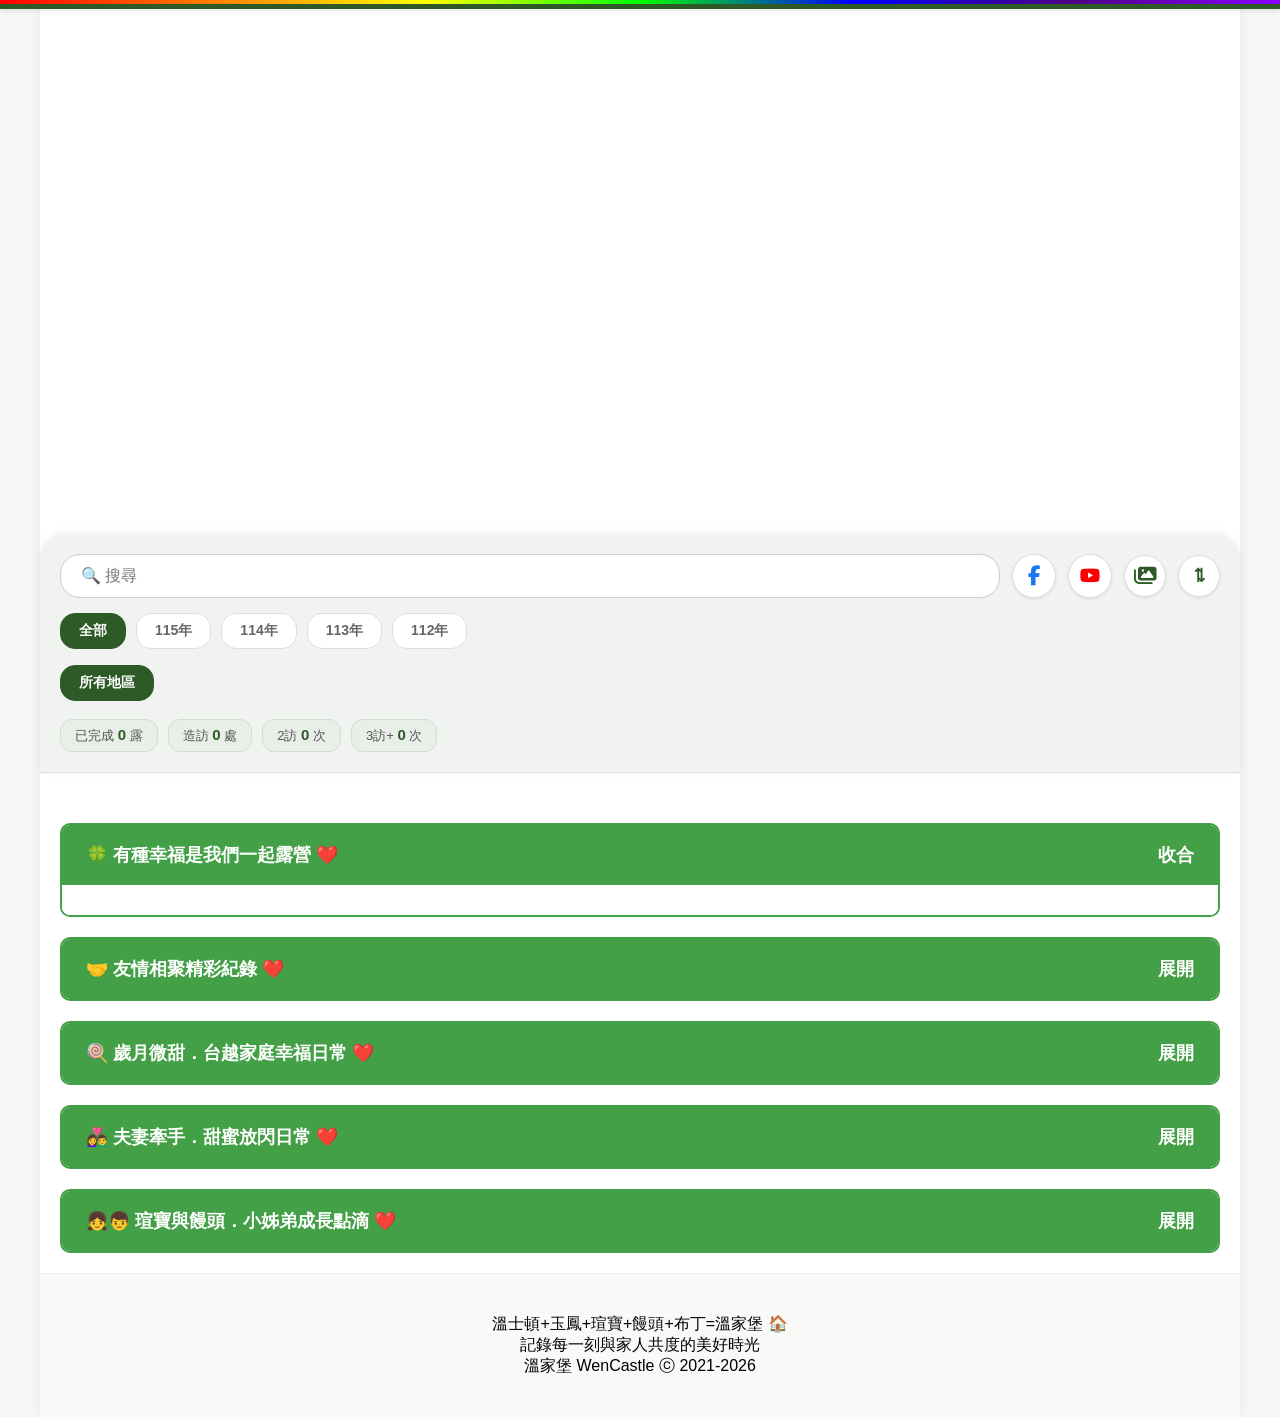
==== camping.html @ 3be8a1f6 "Update camping.html" ====
<!DOCTYPE html>
<html lang="zh-TW">
<head>
    <meta charset="UTF-8">
    <meta name="viewport" content="width=device-width, initial-scale=1.0, maximum-scale=1.0, user-scalable=no">
    <title>溫家堡 WenCastle 影像記錄室</title>
    
    <link rel="manifest" href="manifest.json">
    <link rel="icon" href="https://raw.githubusercontent.com/wencastlewinston/lineage-Simulator/main/1774111559586.png">
    <link rel="apple-touch-icon" href="https://raw.githubusercontent.com/wencastlewinston/lineage-Simulator/main/1774111559586.png">
    <meta name="theme-color" content="#2d5a27">
    <meta name="apple-mobile-web-app-capable" content="yes">
    <meta name="apple-mobile-web-app-status-bar-style" content="black-translucent">

    <link rel="stylesheet" href="https://cdnjs.cloudflare.com/ajax/libs/font-awesome/6.4.2/css/all.min.css">
    
    <link rel="stylesheet" href="global.css">
    <link rel="stylesheet" href="search-ui.css">
    <link rel="stylesheet" href="yt-player.css">
    <link rel="stylesheet" href="components.css">
</head>
<body>
    <div class="rainbow-line"></div>
    
    <div class="header-fixed"></div>

    <div class="main-content" id="mainWrapper">
        <div class="brand-banner fade-in"></div>

        <div class="search-container">
            <div class="search-bar-row">
                <input type="text" id="searchInput" onkeyup="if(window.searchTable) searchTable()" placeholder="🔍 搜尋">
                
                <a href="https://www.facebook.com/share/1EQ3BSyzmy/" target="_blank" class="icon-btn">
                    <i class="fab fa-facebook-f fb-ic"></i>
                </a>
                
                <a href="https://www.youtube.com/@WenCastle" target="_blank" class="icon-btn">
                    <i class="fab fa-youtube yt-ic"></i>
                </a>
                
                <button class="icon-btn" onclick="toggleView()" style="color: var(--primary); font-size: 18px;">
                    <i class="fas fa-images"></i>
                </button>

                <button class="icon-btn" onclick="reverseAll()" style="color: var(--primary); font-size: 18px; font-weight: bold;">
                    ⇅
                </button>
            </div>
            
            <div class="tool-bar">
                <div class="tag active year-tag" onclick="filterData('', this, 'year')">全部</div>
                <div class="tag year-tag" onclick="filterData('115', this, 'year')">115年</div>
                <div class="tag year-tag" onclick="filterData('114', this, 'year')">114年</div>
                <div class="tag year-tag" onclick="filterData('113', this, 'year')">113年</div>
                <div class="tag year-tag" onclick="filterData('112', this, 'year')">112年</div>
            </div>

            <div class="tool-bar" id="area-tool-bar" style="border-top: 1px solid #eee; padding-top: 5px;">
                <div class="tag active area-tag" onclick="filterData('', this, 'area')">所有地區</div>
            </div>

            <div class="stat-row">
                <div class="stat-item-small">已完成 <b><span id="stat-total">0</span></b> 露</div>
                <div class="stat-item-small">造訪 <b><span id="stat-camps">0</span></b> 處</div>
                <div class="stat-item-small">2訪 <b><span id="stat-visit2">0</span></b> 次</div>
                <div class="stat-item-small">3訪+ <b><span id="stat-visit3">0</span></b> 次</div>
            </div>
        </div>

        <div id="campBody"></div>
        
        <div class="playlist-card">
            <div class="playlist-header" onclick="togglePlaylist('camping')">
                <span>🍀 有種幸福是我們一起露營 ❤️</span>
                <span id="arrow-camping">收合</span>
            </div>
            <div id="list-camping" class="playlist-content" style="display:block;"></div>
        </div>

        <div class="playlist-card">
            <div class="playlist-header" onclick="togglePlaylist('other')">
                <span>🤝 友情相聚精彩紀錄 ❤️</span>
                <span id="arrow-other">展開</span>
            </div>
            <div id="list-other" class="playlist-content" style="display:none;"></div>
        </div>

        <div class="playlist-card">
            <div class="playlist-header" onclick="togglePlaylist('other3')">
                <span>🍭 歲月微甜．台越家庭幸福日常 ❤️</span>
                <span id="arrow-other3">展開</span>
            </div>
            <div id="list-other3" class="playlist-content" style="display:none;"></div>
        </div>

        <div class="playlist-card">
            <div class="playlist-header" onclick="togglePlaylist('other4')">
                <span>👩‍❤️‍👨 夫妻牽手．甜蜜放閃日常 ❤️</span>
                <span id="arrow-other4">展開</span>
            </div>
            <div id="list-other4" class="playlist-content" style="display:none;"></div>
        </div>

        <div class="playlist-card">
            <div class="playlist-header" onclick="togglePlaylist('other5')">
                <span>👧👦 瑄寶與饅頭．小姊弟成長點滴 ❤️</span>
                <span id="arrow-other5">展開</span>
            </div>
            <div id="list-other5" class="playlist-content" style="display:none;"></div>
        </div>

        <div class="playlist-card" style="display: none;">
            <div class="playlist-header" onclick="togglePlaylist('other6')">
                <span></span>
                <span id="arrow-other6">展開</span>
            </div>
            <div id="list-other6" class="playlist-content" style="display:none;"></div>
        </div>

        <div class="playlist-card" style="display: none;">
            <div class="playlist-header" onclick="togglePlaylist('other7')">
                <span></span>
                <span id="arrow-other7">展開</span>
            </div>
            <div id="list-other7" class="playlist-content" style="display:none;"></div>
        </div>

        <div class="playlist-card" style="display: none;">
            <div class="playlist-header" onclick="togglePlaylist('other8')">
                <span></span>
                <span id="arrow-other8">展開</span>
            </div>
            <div id="list-other8" class="playlist-content" style="display:none;"></div>
        </div>

        <div class="playlist-card" style="display: none;">
            <div class="playlist-header" onclick="togglePlaylist('other9')">
                <span></span>
                <span id="arrow-other9">展開</span>
            </div>
            <div id="list-other9" class="playlist-content" style="display:none;"></div>
        </div>

        <div class="playlist-card" style="display: none;">
            <div class="playlist-header" onclick="togglePlaylist('other10')">
                <span></span>
                <span id="arrow-other10">展開</span>
            </div>
            <div id="list-other10" class="playlist-content" style="display:none;"></div>
        </div>

        <div class="footer">
            <div class="footer-big">溫士頓+玉鳳+瑄寶+饅頭+布丁=溫家堡 🏠</div>
            <div class="footer-mid">記錄每一刻與家人共度的美好時光</div>
            <div class="footer-small">溫家堡 WenCastle ⓒ 2021-2026</div>
        </div>
    </div>

    <div id="goTopBtn" onclick="window.scrollTo(0,0)">↑</div>

    <div id="videoOverlay" class="video-overlay" onclick="closeVid()">
        <div class="video-container" onclick="event.stopPropagation()">
            <div class="close-btn" onclick="closeVid()">✕ 關閉</div>
            <iframe id="popup_player" src="" allowfullscreen allow="autoplay"></iframe>
        </div>
    </div>

    <div id="albumOverlay" class="album-overlay" onclick="closeAlbum()">
        <div class="album-container" onclick="event.stopPropagation()">
            <div id="autoPlayBtn" class="album-control-btn" onclick="toggleAutoPlay()">▶️</div>
            <div class="album-close-btn" onclick="closeAlbum()">✕</div>
            <div class="main-photo-wrapper">
                <img id="mainPhoto" src="" alt="溫家堡美照">
            </div>
            <div class="filmstrip-container">
                <div class="filmstrip" id="filmstrip"></div>
            </div>
        </div>
    </div>

    <script src="config.js"></script>
    <script src="yt-player.js"></script>
    <script src="ui-utils.js"></script>
    <script src="main.js"></script>
</body>
</html>
---- global.css ----
:root { 
    --primary: #2d5a27; --primary-light: #43a047; --bg: #f4f7f4; 
    --yt-red: #ff0000; --fb-blue: #1877f2; --forest-green: #8bc34a;
    --coming-soon: #e67e22; --low: #8bc34a; --mid: #2d5a27; --high: #1a73e8;
    --rainbow: linear-gradient(90deg, #ff0000, #ff7f00, #ffff00, #00ff00, #0000ff, #4b0082, #8b00ff); 
    --watermark-color: rgba(255, 255, 255, 0.5); 
}

body, html { margin: 0; padding: 0; background: var(--bg); font-family: "Microsoft JhengHei", sans-serif; scroll-behavior: smooth; overflow-x: hidden; }
.rainbow-line { height: 4px; background: var(--rainbow); width: 100%; position: fixed; top: 0; z-index: 2000; }

#loader { position: fixed; top: 0; left: 0; width: 100%; height: 100%; background: white; display: flex; flex-direction: column; align-items: center; justify-content: center; z-index: 5000; transition: opacity 0.0s ease; }
.loader-icon { font-size: 50px; margin-bottom: 10px; animation: pulse 1.5s infinite; }
.loader-text { font-weight: bold; color: var(--primary); letter-spacing: 2px; }
@keyframes pulse { 0% { opacity: 0.3; transform: scale(0.9); } 50% { opacity: 1; transform: scale(1); } 100% { opacity: 0.3; transform: scale(0.9); } }

.fade-in { animation: fadeIn 0.4s ease forwards; }
@keyframes fadeIn { from { opacity: 0; transform: translateY(10px); } to { opacity: 1; transform: translateY(0); } }

.header-fixed { position: sticky; top: 4px; z-index: 1000; background: var(--primary); height: 5px; box-shadow: 0 2px 5px rgba(0,0,0,0.1); }
.main-content { max-width: 1200px; margin: 0 auto; background: white; min-height: 100vh; position: relative; box-shadow: 0 0 15px rgba(0,0,0,0.05); }
.brand-banner { width: 100%; aspect-ratio: 16/9; background-image: url('https://wencastlewinston.github.io/lineage-Simulator/IMG_20260318_084529.png'); background-size: cover; background-position: center; position: relative; }

.camp-item { display: flex; padding: 15px; border-bottom: 1px solid #eee; gap: 15px; background: #fff; position: relative; box-sizing: border-box; }
.col-thumb { width: 140px; flex-shrink: 0; position: relative; display: flex; flex-direction: column; gap: 5px; align-items: center; }
.thumb-box { width: 100%; aspect-ratio: 16/9; border-radius: 6px; overflow: hidden; background: #eee; position: relative; box-shadow: 0 2px 4px rgba(0,0,0,0.1); cursor: pointer; }
.thumb-box img { width: 100%; height: 100%; object-fit: cover; display: block; }

.col-info { flex: 1; display: flex; flex-direction: column; gap: 3px; min-width: 0; justify-content: center; }
.camp-date { color: #888; font-size: 13px; line-height: 1.2; font-weight: 500; } 
.camp-location { color: #000; font-size: 14px; font-weight: bold; margin-top: 1px; letter-spacing: 0.5px; }
.camp-name { font-weight: bold; font-size: 18px; letter-spacing: 0.3px; background: linear-gradient(to right, var(--primary), var(--primary-light)); -webkit-background-clip: text; -webkit-text-fill-color: transparent; white-space: normal; word-break: break-all; line-height: 1.3; }

body.grid-mode #campBody, 
body.grid-mode #list-camping:not([style*="display: none"]),
body.grid-mode #list-other:not([style*="display: none"]),
body.grid-mode #list-other3:not([style*="display: none"]),
body.grid-mode #list-other4:not([style*="display: none"]),
body.grid-mode #list-other5:not([style*="display: none"]),
body.grid-mode #list-other6:not([style*="display: none"]),
body.grid-mode #list-other7:not([style*="display: none"]),
body.grid-mode #list-other8:not([style*="display: none"]),
body.grid-mode #list-other9:not([style*="display: none"]),
body.grid-mode #list-other10:not([style*="display: none"]) { 
    display: grid !important; 
    grid-template-columns: 1fr 1fr !important; 
    gap: 8px !important; 
    padding: 8px !important; 
    background: #f0f0f0;
}
body.grid-mode .camp-item { 
    flex-direction: column !important; 
    padding: 10px !important; 
    gap: 8px !important; 
    border-radius: 8px; 
    border: 1px solid #ddd;
}
body.grid-mode .col-thumb { width: 100% !important; }
body.grid-mode .camp-name { white-space: normal !important; font-size: 14px !important; line-height: 1.3; word-break: break-all; }
body.grid-mode .altitude-row, 
body.grid-mode .tent-count-tag { display: none !important; }

@media (min-width: 768px) {
    .brand-banner { aspect-ratio: 21/9; }
    #campBody, 
    #list-camping:not([style*="display: none"]), 
    #list-other:not([style*="display: none"]),
    #list-other3:not([style*="display: none"]),
    #list-other4:not([style*="display: none"]),
    #list-other5:not([style*="display: none"]),
    #list-other6:not([style*="display: none"]),
    #list-other7:not([style*="display: none"]),
    #list-other8:not([style*="display: none"]),
    #list-other9:not([style*="display: none"]),
    #list-other10:not([style*="display: none"]) { display: grid; grid-template-columns: repeat(2, 1fr); gap: 12px; padding: 15px; }
    .camp-item { border: 1px solid #eee; border-radius: 8px; }
    body.grid-mode #campBody, 
    body.grid-mode #list-camping:not([style*="display: none"]), 
    body.grid-mode #list-other:not([style*="display: none"]),
    body.grid-mode #list-other3:not([style*="display: none"]),
    body.grid-mode #list-other4:not([style*="display: none"]),
    body.grid-mode #list-other5:not([style*="display: none"]),
    body.grid-mode #list-other6:not([style*="display: none"]),
    body.grid-mode #list-other7:not([style*="display: none"]),
    body.grid-mode #list-other8:not([style*="display: none"]),
    body.grid-mode #list-other9:not([style*="display: none"]),
    body.grid-mode #list-other10:not([style*="display: none"]) { grid-template-columns: repeat(3, 1fr) !important; }
}

@media (min-width: 1024px) {
    #campBody, 
    #list-camping:not([style*="display: none"]), 
    #list-other:not([style*="display: none"]),
    #list-other3:not([style*="display: none"]),
    #list-other4:not([style*="display: none"]),
    #list-other5:not([style*="display: none"]),
    #list-other6:not([style*="display: none"]),
    #list-other7:not([style*="display: none"]),
    #list-other8:not([style*="display: none"]),
    #list-other9:not([style*="display: none"]),
    #list-other10:not([style*="display: none"]) { grid-template-columns: repeat(3, 1fr); }
    body.grid-mode #campBody, 
    body.grid-mode #list-camping:not([style*="display: none"]), 
    body.grid-mode #list-other:not([style*="display: none"]),
    body.grid-mode #list-other3:not([style*="display: none"]),
    body.grid-mode #list-other4:not([style*="display: none"]),
    body.grid-mode #list-other5:not([style*="display: none"]),
    body.grid-mode #list-other6:not([style*="display: none"]),
    body.grid-mode #list-other7:not([style*="display: none"]),
    body.grid-mode #list-other8:not([style*="display: none"]),
    body.grid-mode #list-other9:not([style*="display: none"]),
    body.grid-mode #list-other10:not([style*="display: none"]) { grid-template-columns: repeat(4, 1fr) !important; }
}

.footer { padding: 40px 20px; text-align: center; background: #f8faf8; border-top: 1px solid #eee; }
#goTopBtn { position: fixed; bottom: 30px; right: 20px; width: 40px; height: 40px; background: var(--primary); color: white; border-radius: 50%; display: none; align-items: center; justify-content: center; z-index: 2500; }
---- search-ui.css ----
.search-container { 
    padding: 15px 10px; background: #f1f3f1; border-bottom: 1px solid #ddd; 
    position: sticky; top: 9px; z-index: 900; 
    border-top-left-radius: 25px; border-top-right-radius: 25px; 
    margin-top: 10px; box-shadow: 0 -2px 10px rgba(0,0,0,0.05); 
}
.search-bar-row { display: flex; gap: 8px; align-items: center; margin-bottom: 10px; }
#searchInput { flex: 1; padding: 10px 15px; border-radius: 20px; border: 1px solid #ccc; outline: none; font-size: 16px; min-width: 0; transition: border-color 0.2s ease, box-shadow 0.2s ease; }
#searchInput:focus { border-color: var(--primary); box-shadow: 0 0 5px rgba(45, 90, 39, 0.3); }
.icon-btn { 
    width: 38px; height: 38px; flex-shrink: 0; border-radius: 50%; 
    border: 1px solid #ddd; background: white; cursor: pointer; 
    display: flex; align-items: center; justify-content: center; 
    text-decoration: none; box-shadow: 0 1px 3px rgba(0,0,0,0.1); 
    transition: transform 0.2s ease, background-color 0.2s ease;
}
.icon-btn:hover { transform: translateY(-2px); background-color: #f9f9f9; }
.icon-btn i { font-size: 20px; }
.fb-ic { color: var(--fb-blue); }
.yt-ic { color: var(--yt-red); font-size: 18px !important; }

.tool-bar { display: flex; overflow-x: auto; gap: 8px; padding: 2px 0 8px 0; align-items: center; -webkit-overflow-scrolling: touch; }
.tool-bar::-webkit-scrollbar { display: none; }
.tag { background: white; padding: 6px 14px; border-radius: 15px; font-size: 13px; border: 1px solid #ddd; cursor: pointer; white-space: nowrap; font-weight: bold; color: #666; transition: all 0.2s ease; }
.tag:hover { border-color: var(--primary); color: var(--primary); }
.tag.active { background: var(--primary); color: white; border-color: var(--primary); }

.stat-row { display: flex; gap: 6px; flex-wrap: wrap; margin-top: 5px; }
.stat-item-small { white-space: nowrap; font-size: 11px; color: #555; background: #e8eee8; padding: 4px 10px; border-radius: 12px; border: 1px solid #d0ddd0; }
.stat-item-small b { color: var(--primary); font-size: 13px; }

@media (min-width: 768px) {
    .search-container { padding: 20px 20px; margin-top: 15px; }
    .search-bar-row { gap: 12px; }
    #searchInput { padding: 12px 20px; font-size: 16px; }
    .icon-btn { width: 42px; height: 42px; }
    .tool-bar { gap: 10px; padding: 5px 0 10px 0; }
    .tag { padding: 8px 18px; font-size: 14px; }
    .stat-row { gap: 10px; margin-top: 8px; }
    .stat-item-small { font-size: 13px; padding: 6px 14px; }
    .stat-item-small b { font-size: 15px; }
}
---- yt-player.css ----
/* 縮圖水印與編號 */
.thumb-box::after { 
    content: "WenCastle"; position: absolute; bottom: 3px; right: 5px; 
    font-size: 10px; font-family: Arial, sans-serif; font-weight: bold; 
    color: var(--watermark-color); text-shadow: 0 1px 2px rgba(0,0,0,0.3); 
    z-index: 10; pointer-events: none; letter-spacing: 0.5px; 
}
.count-badge { 
    position: absolute; top: 0; left: 0; background: rgba(45, 90, 39, 0.7); 
    color: white; font-size: 11px; font-weight: bold; padding: 2px 6px; 
    border-bottom-right-radius: 6px; z-index: 200; pointer-events: none; 
}

/* 影片按鈕列 (紅底鈕) */
.thumb-id-row { 
    display: flex; justify-content: center; gap: 6px; width: 100%; 
    margin-top: 4px; align-items: flex-end; line-height: 1;
}

.id-btn.red-mode {
    background: var(--yt-red) !important; color: white !important;
    width: 28px; height: 20px; border-radius: 4px;
    display: flex; align-items: center; justify-content: center;
    cursor: pointer; box-shadow: 0 1px 3px rgba(0,0,0,0.3); 
    transition: all 0.2s ease; margin-bottom: 1px; 
}
.id-btn.red-mode i { font-size: 10px; }
.id-btn.red-mode.active { box-shadow: 0 0 8px rgba(255, 0, 0, 0.6); transform: scale(1.05); }

/* 影片彈出層 */
.video-overlay { 
    position: fixed; top: 0; left: 0; width: 100%; height: 100%; 
    background: rgba(0,0,0,0.8); display: none; z-index: 3000; 
    align-items: center; justify-content: center; backdrop-filter: blur(5px); 
}
.video-container { 
    width: 95%; max-width: 800px; aspect-ratio: 16/9; 
    position: relative; background: #000; border-radius: 12px; 
}
.video-container iframe { width: 100%; height: 100%; border: none; border-radius: 12px; }

/* 影片關閉按鈕 */
.close-btn { 
    position: absolute; top: -45px; right: 0; color: white; 
    background: rgba(0,0,0,0.5); padding: 5px 15px; border-radius: 20px; 
    cursor: pointer; font-size: 14px; font-weight: bold; z-index: 3001;
}

/* 籌備中專用樣式 */
.upcoming-thumb { 
    background: linear-gradient(135deg, #1e3f1a 0%, #2d5a27 60%, #43a047 100%) !important; 
    display: flex !important; align-items: center !important; 
    justify-content: center !important; color: white !important; 
    width: 100% !important; height: 100% !important; 
}
.center-text { font-size: 18px; font-weight: bold; letter-spacing: 2px; }
---- components.css ----
.album-icon-btn { font-size: 19px; cursor: pointer; margin-left: 2px; display: flex; align-items: flex-end; }
.album-overlay { position: fixed; top: 0; left: 0; width: 100%; height: 100%; background: rgba(0,0,0,0.95); display: none; z-index: 4000; align-items: center; justify-content: center; backdrop-filter: blur(10px); }
.album-container { width: 100%; height: 100%; display: flex; flex-direction: column; align-items: center; justify-content: center; position: relative; }
.album-control-btn { position: absolute; top: 20px; right: 70px; color: white; font-size: 24px; cursor: pointer; z-index: 4005; background: rgba(255,255,255,0.1); width: 44px; height: 44px; display: flex; align-items: center; justify-content: center; border-radius: 50%; }
.album-close-btn { position: absolute; top: 20px; right: 20px; color: white; font-size: 32px; cursor: pointer; z-index: 4001; }
#mainPhoto { max-width: 100%; max-height: 100%; object-fit: contain; border-radius: 4px; }
.filmstrip-container { height: 100px; width: 100%; background: rgba(0,0,0,0.5); display: flex; align-items: center; padding: 10px 0; }
.filmstrip { display: flex; gap: 8px; overflow-x: auto; padding: 0 20px; width: 100%; }
.strip-thumb { width: 60px; height: 60px; object-fit: cover; border-radius: 4px; cursor: pointer; opacity: 0.4; }
.strip-thumb.active { opacity: 1; border: 2px solid var(--primary-light); }

.playlist-card { margin: 10px 15px; border-radius: 10px; overflow: hidden; border: 2px solid #43a047; background: #fff; }
.playlist-header { background: #43a047; color: white; padding: 15px; cursor: pointer; display: flex; justify-content: space-between; font-weight: bold; }
.playlist-content { padding: 5px 0; background: #fff; }
.revisit-tag { font-size: 10px; color: var(--primary); font-weight: bold; background: rgba(45, 90, 39, 0.1); padding: 2px 6px; border-radius: 8px; display: inline-flex; align-items: center; gap: 2px; border: 1px solid rgba(45, 90, 39, 0.2); white-space: nowrap; }

.tent-count-tag { margin-top: 2px; display: inline-flex; }
.tent-count-tag span { font-size: 10px; color: #666; background: #f0f0f0; padding: 1px 6px; border-radius: 4px; font-weight: normal; }

.altitude-row { position: relative; margin-top: 2px; width: 100%; max-width: 120px; height: 14px; background: #f0f0f0; border-radius: 10px; overflow: hidden; display: flex; align-items: center; box-sizing: border-box; }
.alt-bar-fill { position: absolute; left: 0; top: 0; height: 100%; transition: width 1s ease-out; z-index: 1; border-radius: 10px; }
.altitude-tag { position: relative; z-index: 2; color: #444; font-size: 10px; font-weight: bold; padding-left: 6px; }

@media (min-width: 768px) {
    .album-control-btn { top: 30px; right: 90px; width: 50px; height: 50px; font-size: 28px; }
    .album-close-btn { top: 30px; right: 30px; font-size: 38px; }
    .main-photo-wrapper { padding: 20px; }
    .filmstrip-container { height: 120px; }
    .strip-thumb { width: 80px; height: 80px; }
    .playlist-card { margin: 20px; }
    .playlist-header { padding: 18px 24px; font-size: 18px; }
    .playlist-content { padding: 10px 0; }
    .altitude-row { max-width: 150px; height: 16px; }
    .altitude-tag { font-size: 11px; }
}
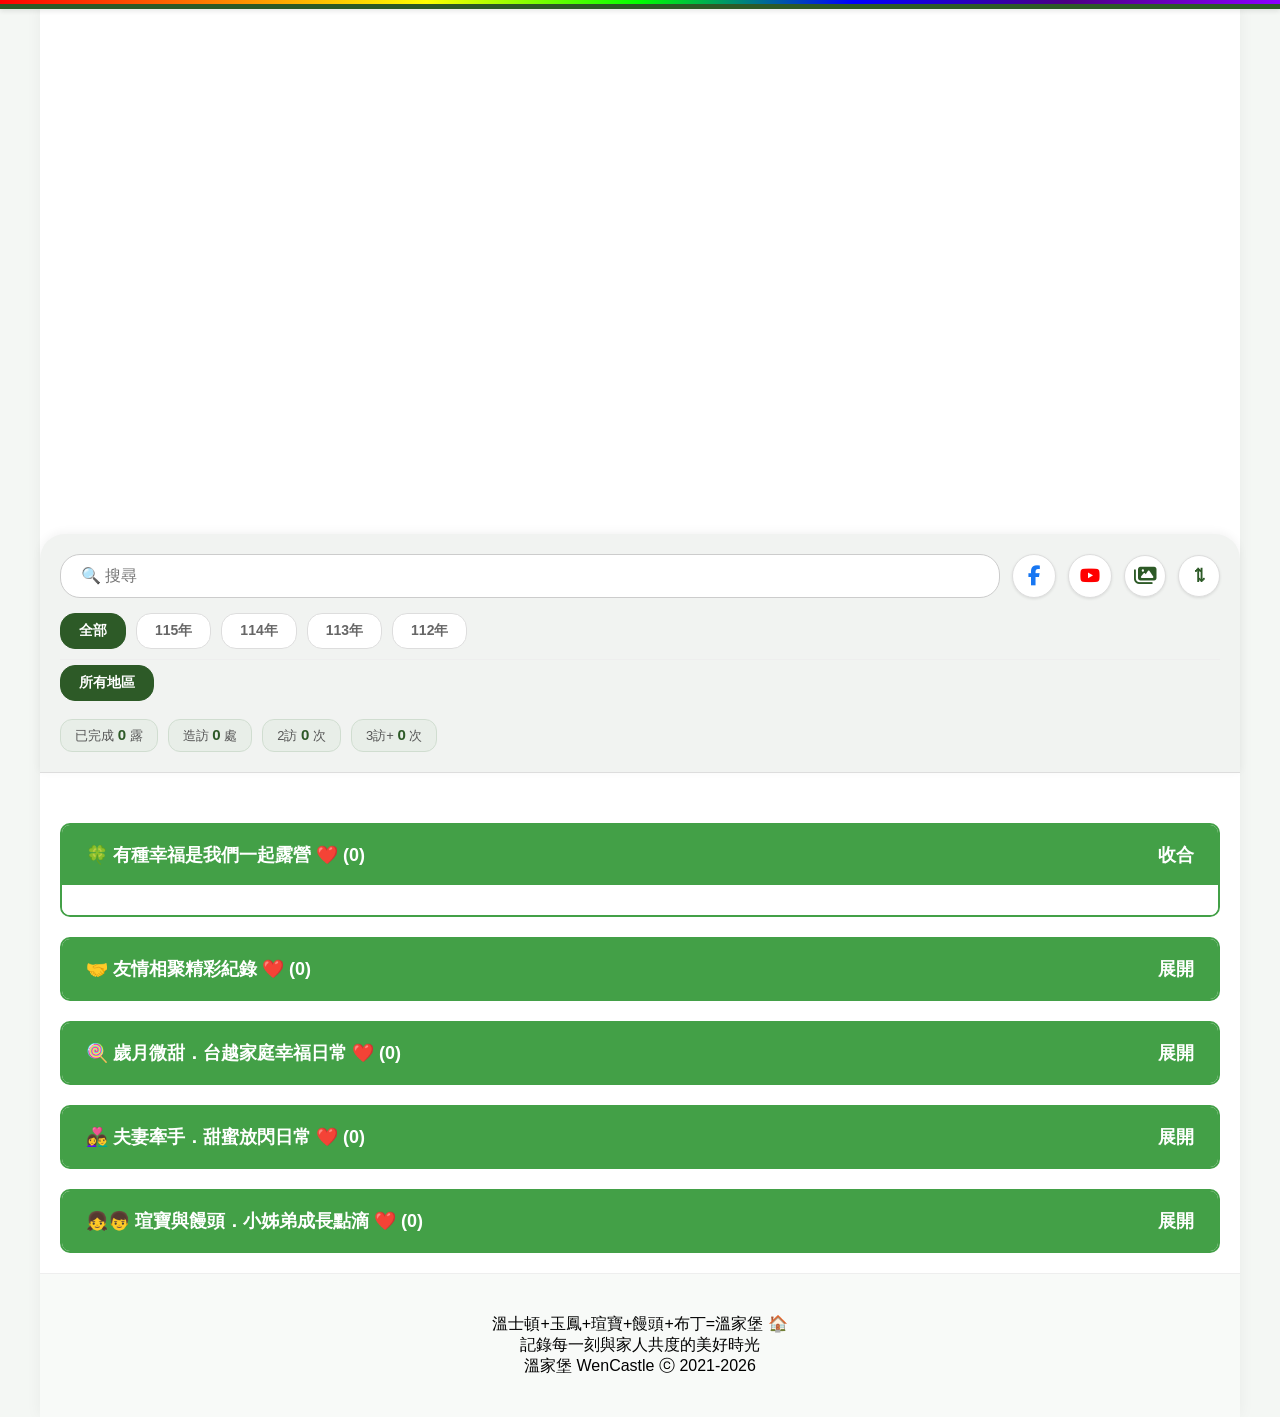
==== commit ad1339ab: "Update camping.html" ====
--- a/camping.html
+++ b/camping.html
@@ -72,7 +72,7 @@
         
         <div class="playlist-card">
             <div class="playlist-header" onclick="togglePlaylist('camping')">
-                <span>🍀 有種幸福是我們一起露營 ❤️</span>
+                <span>🍀 有種幸福是我們一起露營 ❤️ <span class="playlist-count" id="count-camping">(0)</span></span>
                 <span id="arrow-camping">收合</span>
             </div>
             <div id="list-camping" class="playlist-content" style="display:block;"></div>
@@ -80,7 +80,7 @@
 
         <div class="playlist-card">
             <div class="playlist-header" onclick="togglePlaylist('other')">
-                <span>🤝 友情相聚精彩紀錄 ❤️</span>
+                <span>🤝 友情相聚精彩紀錄 ❤️ <span class="playlist-count" id="count-other">(0)</span></span>
                 <span id="arrow-other">展開</span>
             </div>
             <div id="list-other" class="playlist-content" style="display:none;"></div>
@@ -88,7 +88,7 @@
 
         <div class="playlist-card">
             <div class="playlist-header" onclick="togglePlaylist('other3')">
-                <span>🍭 歲月微甜．台越家庭幸福日常 ❤️</span>
+                <span>🍭 歲月微甜．台越家庭幸福日常 ❤️ <span class="playlist-count" id="count-other3">(0)</span></span>
                 <span id="arrow-other3">展開</span>
             </div>
             <div id="list-other3" class="playlist-content" style="display:none;"></div>
@@ -96,7 +96,7 @@
 
         <div class="playlist-card">
             <div class="playlist-header" onclick="togglePlaylist('other4')">
-                <span>👩‍❤️‍👨 夫妻牽手．甜蜜放閃日常 ❤️</span>
+                <span>👩‍❤️‍👨 夫妻牽手．甜蜜放閃日常 ❤️ <span class="playlist-count" id="count-other4">(0)</span></span>
                 <span id="arrow-other4">展開</span>
             </div>
             <div id="list-other4" class="playlist-content" style="display:none;"></div>
@@ -104,7 +104,7 @@
 
         <div class="playlist-card">
             <div class="playlist-header" onclick="togglePlaylist('other5')">
-                <span>👧👦 瑄寶與饅頭．小姊弟成長點滴 ❤️</span>
+                <span>👧👦 瑄寶與饅頭．小姊弟成長點滴 ❤️ <span class="playlist-count" id="count-other5">(0)</span></span>
                 <span id="arrow-other5">展開</span>
             </div>
             <div id="list-other5" class="playlist-content" style="display:none;"></div>
@@ -112,7 +112,7 @@
 
         <div class="playlist-card" style="display: none;">
             <div class="playlist-header" onclick="togglePlaylist('other6')">
-                <span></span>
+                <span><span class="playlist-count" id="count-other6">(0)</span></span>
                 <span id="arrow-other6">展開</span>
             </div>
             <div id="list-other6" class="playlist-content" style="display:none;"></div>
@@ -120,7 +120,7 @@
 
         <div class="playlist-card" style="display: none;">
             <div class="playlist-header" onclick="togglePlaylist('other7')">
-                <span></span>
+                <span><span class="playlist-count" id="count-other7">(0)</span></span>
                 <span id="arrow-other7">展開</span>
             </div>
             <div id="list-other7" class="playlist-content" style="display:none;"></div>
@@ -128,7 +128,7 @@
 
         <div class="playlist-card" style="display: none;">
             <div class="playlist-header" onclick="togglePlaylist('other8')">
-                <span></span>
+                <span><span class="playlist-count" id="count-other8">(0)</span></span>
                 <span id="arrow-other8">展開</span>
             </div>
             <div id="list-other8" class="playlist-content" style="display:none;"></div>
@@ -136,7 +136,7 @@
 
         <div class="playlist-card" style="display: none;">
             <div class="playlist-header" onclick="togglePlaylist('other9')">
-                <span></span>
+                <span><span class="playlist-count" id="count-other9">(0)</span></span>
                 <span id="arrow-other9">展開</span>
             </div>
             <div id="list-other9" class="playlist-content" style="display:none;"></div>
@@ -144,7 +144,7 @@
 
         <div class="playlist-card" style="display: none;">
             <div class="playlist-header" onclick="togglePlaylist('other10')">
-                <span></span>
+                <span><span class="playlist-count" id="count-other10">(0)</span></span>
                 <span id="arrow-other10">展開</span>
             </div>
             <div id="list-other10" class="playlist-content" style="display:none;"></div>
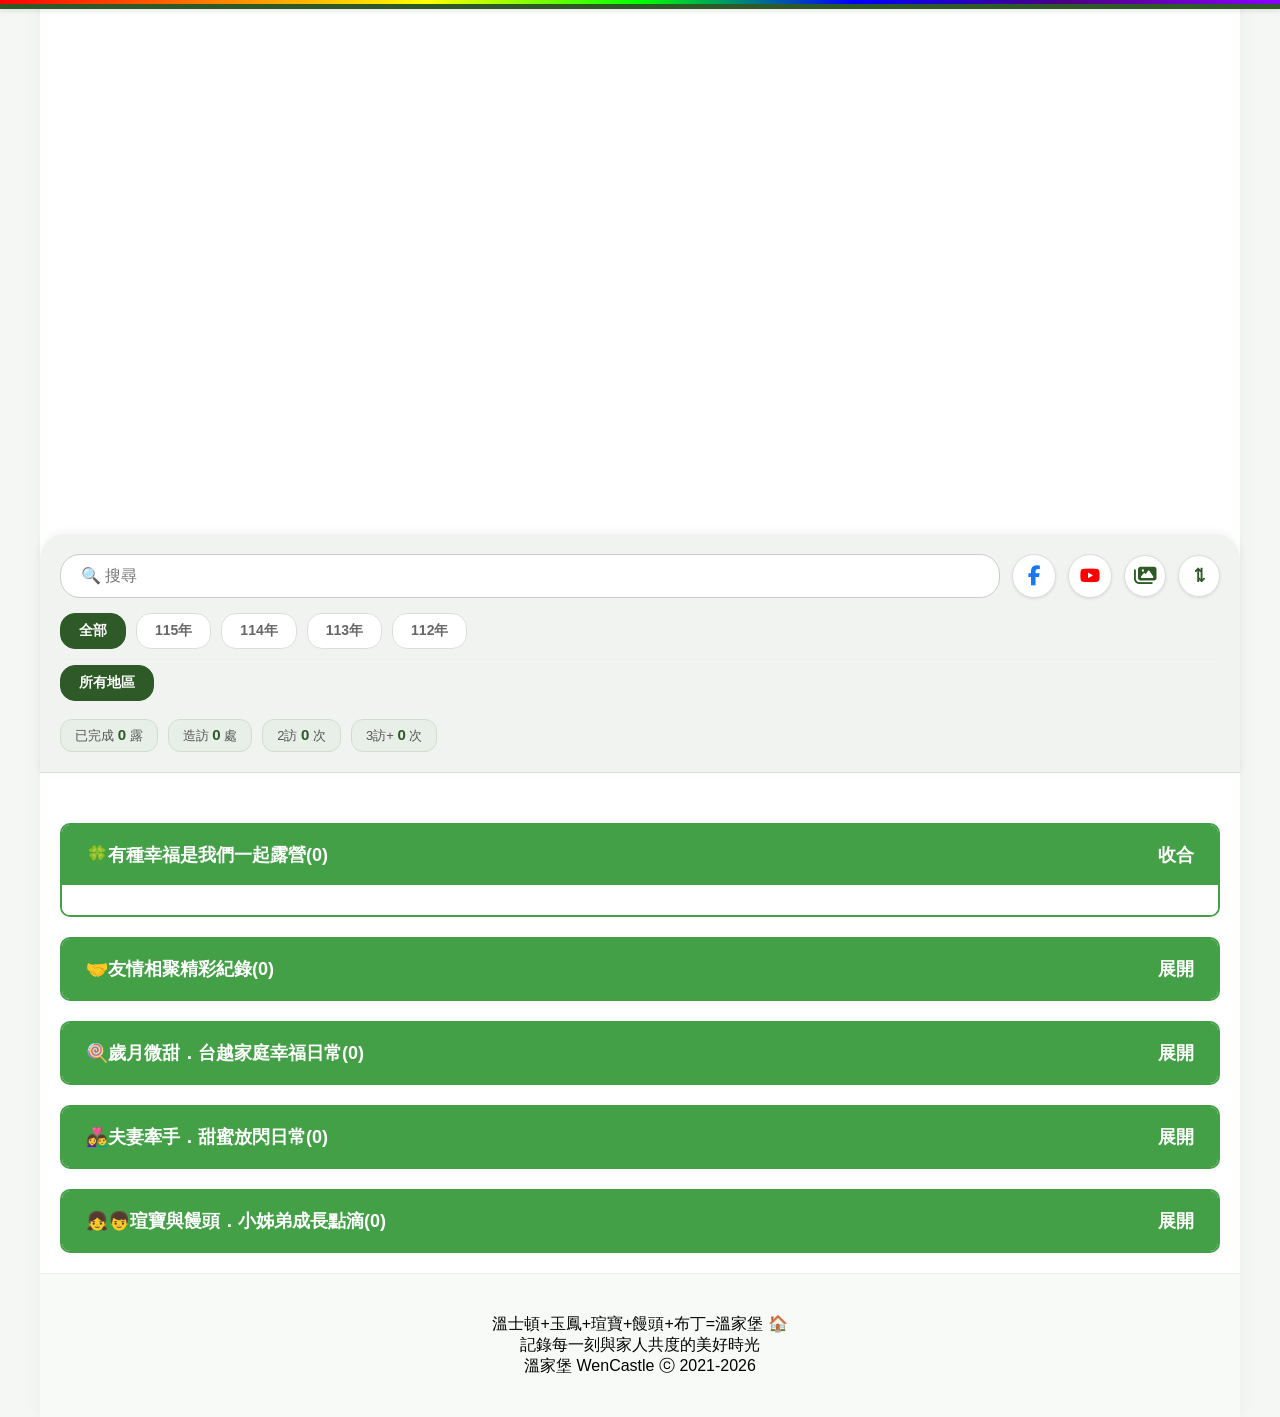
==== commit bc1789ca: "Update camping.html" ====
--- a/camping.html
+++ b/camping.html
@@ -72,7 +72,7 @@
         
         <div class="playlist-card">
             <div class="playlist-header" onclick="togglePlaylist('camping')">
-                <span>🍀 有種幸福是我們一起露營 ❤️ <span class="playlist-count" id="count-camping">(0)</span></span>
+                <span>🍀有種幸福是我們一起露營<span class="playlist-count" id="count-camping">(0)</span></span>
                 <span id="arrow-camping">收合</span>
             </div>
             <div id="list-camping" class="playlist-content" style="display:block;"></div>
@@ -80,7 +80,7 @@
 
         <div class="playlist-card">
             <div class="playlist-header" onclick="togglePlaylist('other')">
-                <span>🤝 友情相聚精彩紀錄 ❤️ <span class="playlist-count" id="count-other">(0)</span></span>
+                <span>🤝友情相聚精彩紀錄<span class="playlist-count" id="count-other">(0)</span></span>
                 <span id="arrow-other">展開</span>
             </div>
             <div id="list-other" class="playlist-content" style="display:none;"></div>
@@ -88,7 +88,7 @@
 
         <div class="playlist-card">
             <div class="playlist-header" onclick="togglePlaylist('other3')">
-                <span>🍭 歲月微甜．台越家庭幸福日常 ❤️ <span class="playlist-count" id="count-other3">(0)</span></span>
+                <span>🍭歲月微甜．台越家庭幸福日常<span class="playlist-count" id="count-other3">(0)</span></span>
                 <span id="arrow-other3">展開</span>
             </div>
             <div id="list-other3" class="playlist-content" style="display:none;"></div>
@@ -96,7 +96,7 @@
 
         <div class="playlist-card">
             <div class="playlist-header" onclick="togglePlaylist('other4')">
-                <span>👩‍❤️‍👨 夫妻牽手．甜蜜放閃日常 ❤️ <span class="playlist-count" id="count-other4">(0)</span></span>
+                <span>👩‍❤️‍👨夫妻牽手．甜蜜放閃日常<span class="playlist-count" id="count-other4">(0)</span></span>
                 <span id="arrow-other4">展開</span>
             </div>
             <div id="list-other4" class="playlist-content" style="display:none;"></div>
@@ -104,7 +104,7 @@
 
         <div class="playlist-card">
             <div class="playlist-header" onclick="togglePlaylist('other5')">
-                <span>👧👦 瑄寶與饅頭．小姊弟成長點滴 ❤️ <span class="playlist-count" id="count-other5">(0)</span></span>
+                <span>👧👦瑄寶與饅頭．小姊弟成長點滴<span class="playlist-count" id="count-other5">(0)</span></span>
                 <span id="arrow-other5">展開</span>
             </div>
             <div id="list-other5" class="playlist-content" style="display:none;"></div>
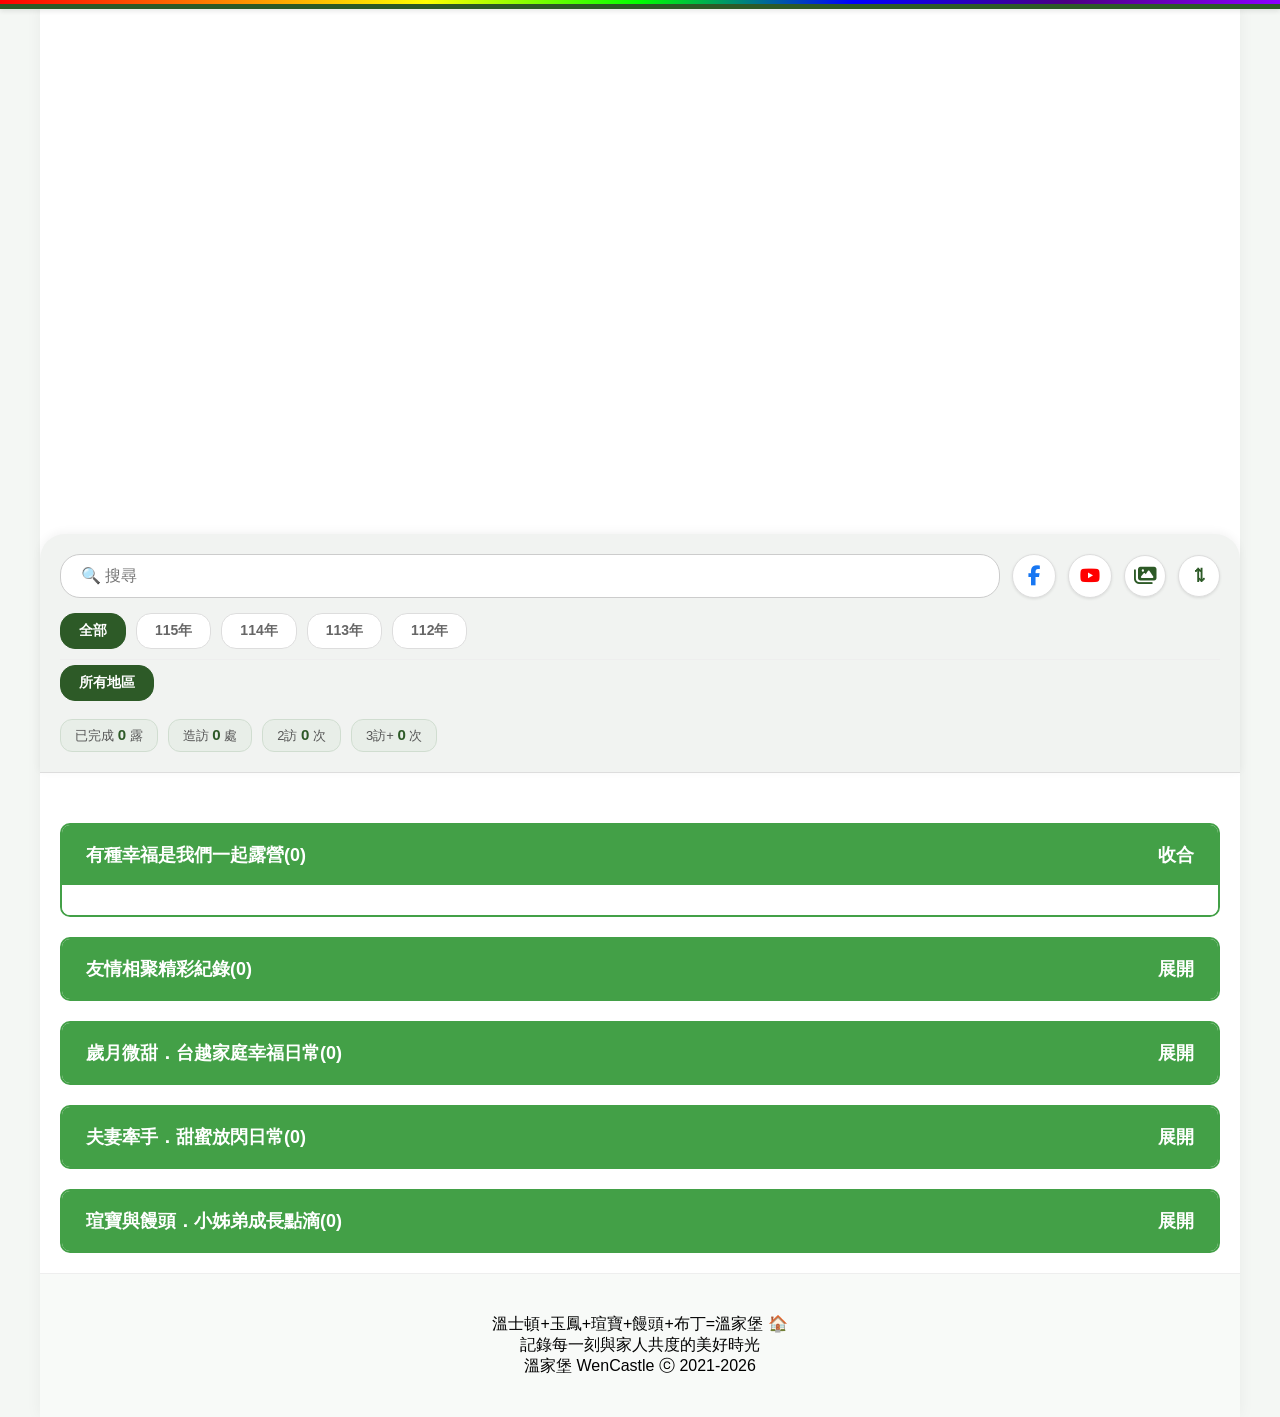
==== commit 89209d29: "Remove emojis from playlist headers" ====
--- a/camping.html
+++ b/camping.html
@@ -72,7 +72,7 @@
         
         <div class="playlist-card">
             <div class="playlist-header" onclick="togglePlaylist('camping')">
-                <span>🍀有種幸福是我們一起露營<span class="playlist-count" id="count-camping">(0)</span></span>
+                <span>有種幸福是我們一起露營<span class="playlist-count" id="count-camping">(0)</span></span>
                 <span id="arrow-camping">收合</span>
             </div>
             <div id="list-camping" class="playlist-content" style="display:block;"></div>
@@ -80,7 +80,7 @@
 
         <div class="playlist-card">
             <div class="playlist-header" onclick="togglePlaylist('other')">
-                <span>🤝友情相聚精彩紀錄<span class="playlist-count" id="count-other">(0)</span></span>
+                <span>友情相聚精彩紀錄<span class="playlist-count" id="count-other">(0)</span></span>
                 <span id="arrow-other">展開</span>
             </div>
             <div id="list-other" class="playlist-content" style="display:none;"></div>
@@ -88,7 +88,7 @@
 
         <div class="playlist-card">
             <div class="playlist-header" onclick="togglePlaylist('other3')">
-                <span>🍭歲月微甜．台越家庭幸福日常<span class="playlist-count" id="count-other3">(0)</span></span>
+                <span>歲月微甜．台越家庭幸福日常<span class="playlist-count" id="count-other3">(0)</span></span>
                 <span id="arrow-other3">展開</span>
             </div>
             <div id="list-other3" class="playlist-content" style="display:none;"></div>
@@ -96,7 +96,7 @@
 
         <div class="playlist-card">
             <div class="playlist-header" onclick="togglePlaylist('other4')">
-                <span>👩‍❤️‍👨夫妻牽手．甜蜜放閃日常<span class="playlist-count" id="count-other4">(0)</span></span>
+                <span>夫妻牽手．甜蜜放閃日常<span class="playlist-count" id="count-other4">(0)</span></span>
                 <span id="arrow-other4">展開</span>
             </div>
             <div id="list-other4" class="playlist-content" style="display:none;"></div>
@@ -104,7 +104,7 @@
 
         <div class="playlist-card">
             <div class="playlist-header" onclick="togglePlaylist('other5')">
-                <span>👧👦瑄寶與饅頭．小姊弟成長點滴<span class="playlist-count" id="count-other5">(0)</span></span>
+                <span>瑄寶與饅頭．小姊弟成長點滴<span class="playlist-count" id="count-other5">(0)</span></span>
                 <span id="arrow-other5">展開</span>
             </div>
             <div id="list-other5" class="playlist-content" style="display:none;"></div>
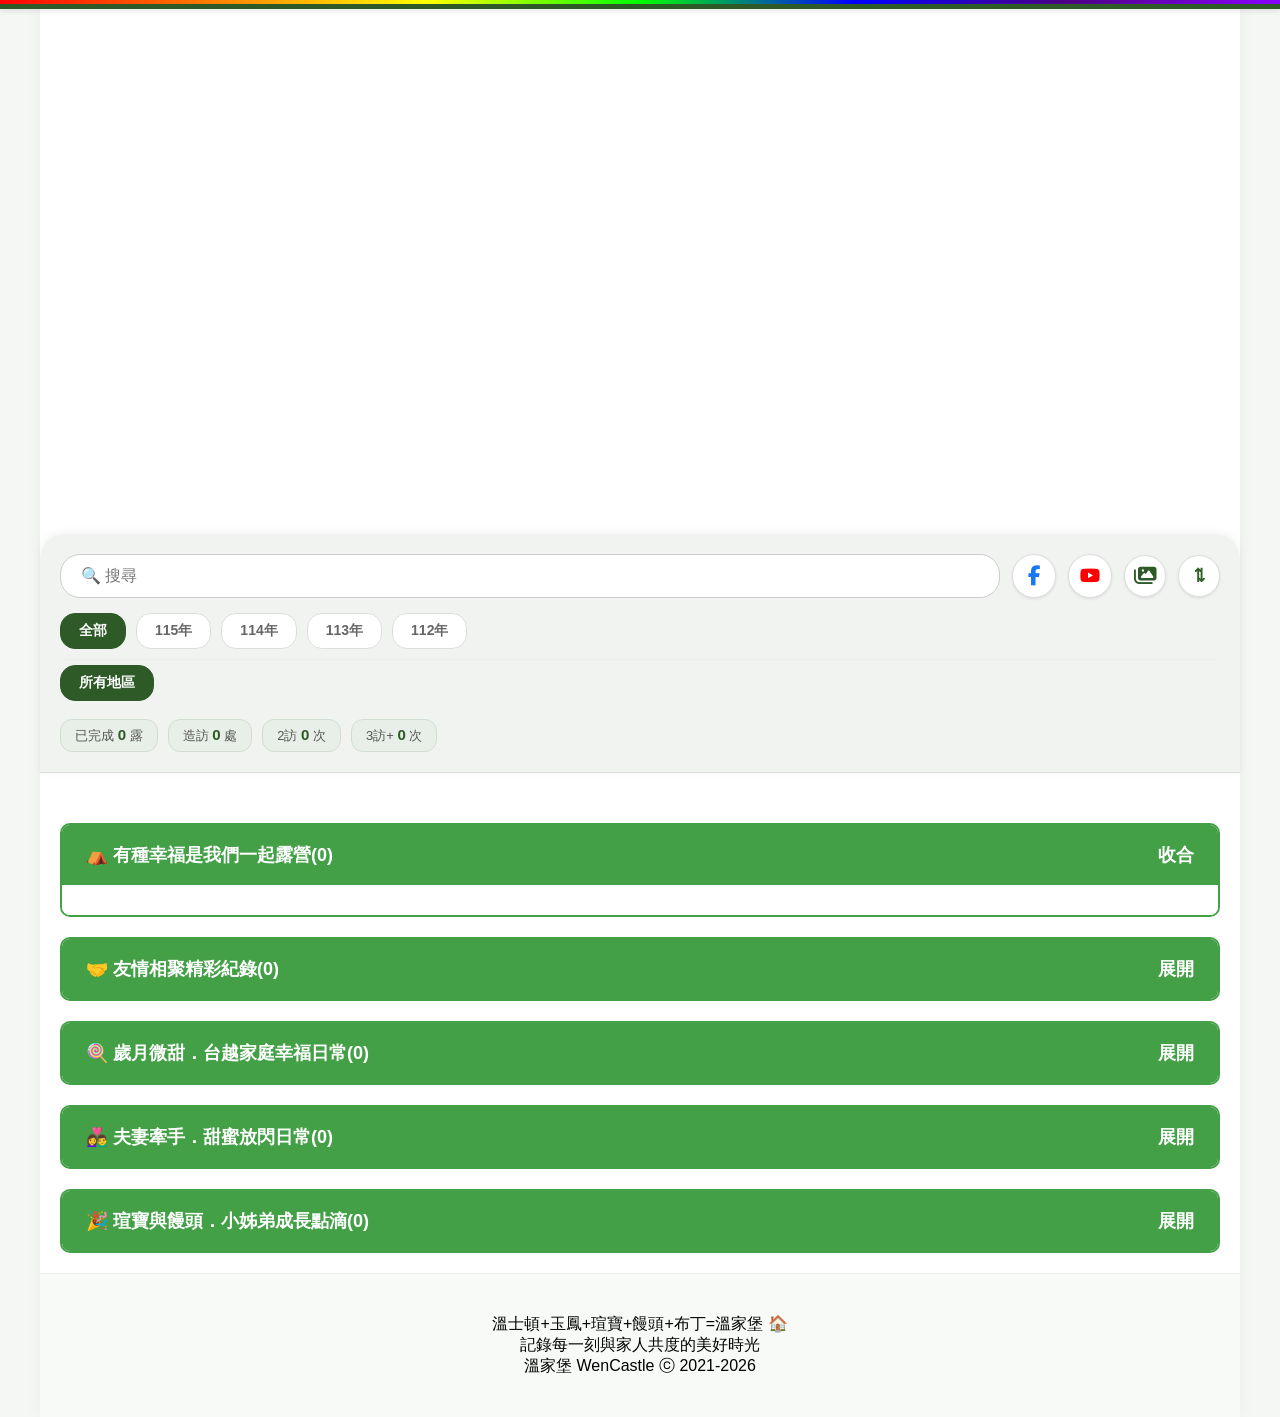
==== commit a811e6da: "Update camping.html" ====
--- a/camping.html
+++ b/camping.html
@@ -72,7 +72,7 @@
         
         <div class="playlist-card">
             <div class="playlist-header" onclick="togglePlaylist('camping')">
-                <span>有種幸福是我們一起露營<span class="playlist-count" id="count-camping">(0)</span></span>
+                <span>⛺ 有種幸福是我們一起露營<span class="playlist-count" id="count-camping">(0)</span></span>
                 <span id="arrow-camping">收合</span>
             </div>
             <div id="list-camping" class="playlist-content" style="display:block;"></div>
@@ -80,7 +80,7 @@
 
         <div class="playlist-card">
             <div class="playlist-header" onclick="togglePlaylist('other')">
-                <span>友情相聚精彩紀錄<span class="playlist-count" id="count-other">(0)</span></span>
+                <span>🤝 友情相聚精彩紀錄<span class="playlist-count" id="count-other">(0)</span></span>
                 <span id="arrow-other">展開</span>
             </div>
             <div id="list-other" class="playlist-content" style="display:none;"></div>
@@ -88,7 +88,7 @@
 
         <div class="playlist-card">
             <div class="playlist-header" onclick="togglePlaylist('other3')">
-                <span>歲月微甜．台越家庭幸福日常<span class="playlist-count" id="count-other3">(0)</span></span>
+                <span>🍭 歲月微甜．台越家庭幸福日常<span class="playlist-count" id="count-other3">(0)</span></span>
                 <span id="arrow-other3">展開</span>
             </div>
             <div id="list-other3" class="playlist-content" style="display:none;"></div>
@@ -96,7 +96,7 @@
 
         <div class="playlist-card">
             <div class="playlist-header" onclick="togglePlaylist('other4')">
-                <span>夫妻牽手．甜蜜放閃日常<span class="playlist-count" id="count-other4">(0)</span></span>
+                <span>👩‍❤️‍👨 夫妻牽手．甜蜜放閃日常<span class="playlist-count" id="count-other4">(0)</span></span>
                 <span id="arrow-other4">展開</span>
             </div>
             <div id="list-other4" class="playlist-content" style="display:none;"></div>
@@ -104,7 +104,7 @@
 
         <div class="playlist-card">
             <div class="playlist-header" onclick="togglePlaylist('other5')">
-                <span>瑄寶與饅頭．小姊弟成長點滴<span class="playlist-count" id="count-other5">(0)</span></span>
+                <span>🎉 瑄寶與饅頭．小姊弟成長點滴<span class="playlist-count" id="count-other5">(0)</span></span>
                 <span id="arrow-other5">展開</span>
             </div>
             <div id="list-other5" class="playlist-content" style="display:none;"></div>
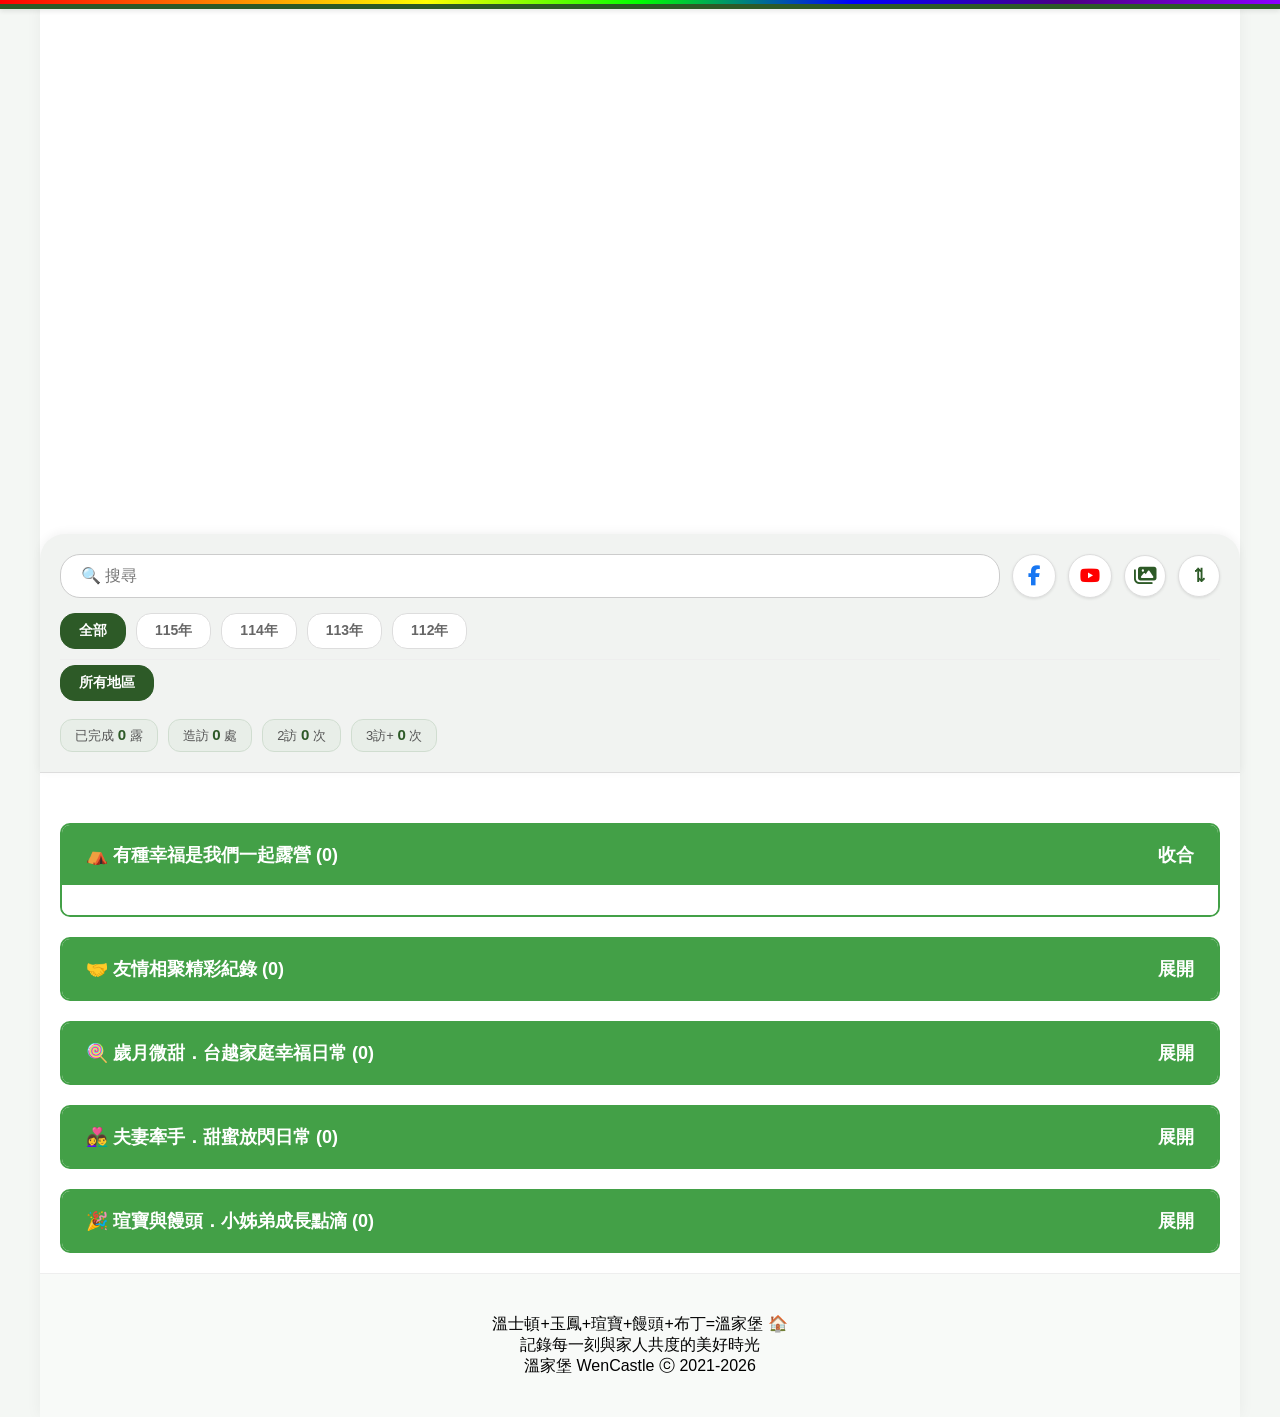
==== commit 477c57f1: "Update camping.html" ====
--- a/camping.html
+++ b/camping.html
@@ -72,7 +72,7 @@
         
         <div class="playlist-card">
             <div class="playlist-header" onclick="togglePlaylist('camping')">
-                <span>⛺ 有種幸福是我們一起露營<span class="playlist-count" id="count-camping">(0)</span></span>
+                <span>⛺ 有種幸福是我們一起露營 <span class="playlist-count" id="count-camping">(0)</span></span>
                 <span id="arrow-camping">收合</span>
             </div>
             <div id="list-camping" class="playlist-content" style="display:block;"></div>
@@ -80,7 +80,7 @@
 
         <div class="playlist-card">
             <div class="playlist-header" onclick="togglePlaylist('other')">
-                <span>🤝 友情相聚精彩紀錄<span class="playlist-count" id="count-other">(0)</span></span>
+                <span>🤝 友情相聚精彩紀錄 <span class="playlist-count" id="count-other">(0)</span></span>
                 <span id="arrow-other">展開</span>
             </div>
             <div id="list-other" class="playlist-content" style="display:none;"></div>
@@ -88,7 +88,7 @@
 
         <div class="playlist-card">
             <div class="playlist-header" onclick="togglePlaylist('other3')">
-                <span>🍭 歲月微甜．台越家庭幸福日常<span class="playlist-count" id="count-other3">(0)</span></span>
+                <span>🍭 歲月微甜．台越家庭幸福日常 <span class="playlist-count" id="count-other3">(0)</span></span>
                 <span id="arrow-other3">展開</span>
             </div>
             <div id="list-other3" class="playlist-content" style="display:none;"></div>
@@ -96,7 +96,7 @@
 
         <div class="playlist-card">
             <div class="playlist-header" onclick="togglePlaylist('other4')">
-                <span>👩‍❤️‍👨 夫妻牽手．甜蜜放閃日常<span class="playlist-count" id="count-other4">(0)</span></span>
+                <span>👩‍❤️‍👨 夫妻牽手．甜蜜放閃日常 <span class="playlist-count" id="count-other4">(0)</span></span>
                 <span id="arrow-other4">展開</span>
             </div>
             <div id="list-other4" class="playlist-content" style="display:none;"></div>
@@ -104,7 +104,7 @@
 
         <div class="playlist-card">
             <div class="playlist-header" onclick="togglePlaylist('other5')">
-                <span>🎉 瑄寶與饅頭．小姊弟成長點滴<span class="playlist-count" id="count-other5">(0)</span></span>
+                <span>🎉 瑄寶與饅頭．小姊弟成長點滴 <span class="playlist-count" id="count-other5">(0)</span></span>
                 <span id="arrow-other5">展開</span>
             </div>
             <div id="list-other5" class="playlist-content" style="display:none;"></div>
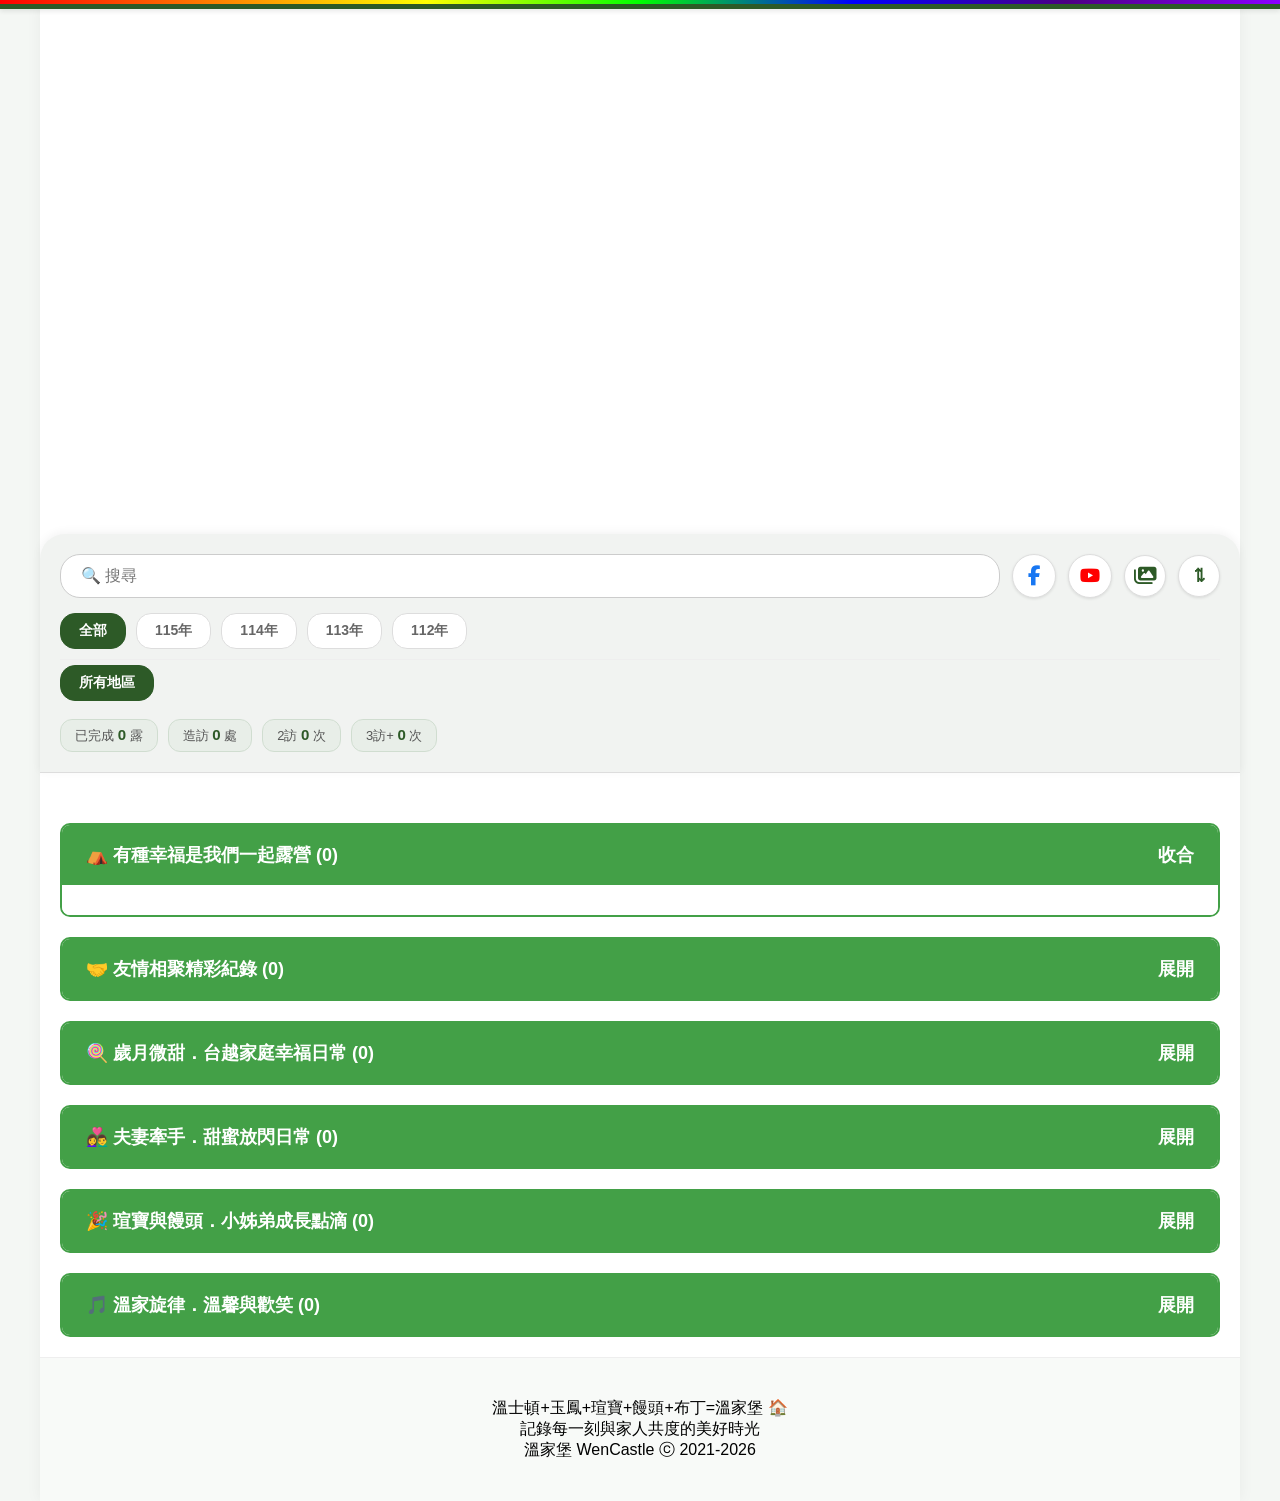
==== commit 2899a499: "Display playlist card for 溫家旋律" ====
--- a/camping.html
+++ b/camping.html
@@ -110,9 +110,9 @@
             <div id="list-other5" class="playlist-content" style="display:none;"></div>
         </div>
 
-        <div class="playlist-card" style="display: none;">
+        <div class="playlist-card">
             <div class="playlist-header" onclick="togglePlaylist('other6')">
-                <span><span class="playlist-count" id="count-other6">(0)</span></span>
+                <span>🎵 溫家旋律．溫馨與歡笑 <span class="playlist-count" id="count-other6">(0)</span></span>
                 <span id="arrow-other6">展開</span>
             </div>
             <div id="list-other6" class="playlist-content" style="display:none;"></div>
--- a/global.css
+++ b/global.css
@@ -25,6 +25,13 @@
 .col-thumb { width: 140px; flex-shrink: 0; position: relative; display: flex; flex-direction: column; gap: 5px; align-items: center; }
 .thumb-box { width: 100%; aspect-ratio: 16/9; border-radius: 6px; overflow: hidden; background: #eee; position: relative; box-shadow: 0 2px 4px rgba(0,0,0,0.1); cursor: pointer; }
 .thumb-box img { width: 100%; height: 100%; object-fit: cover; display: block; }
+
+.thumb-id-row { display: flex; gap: 4px; align-items: center; width: 100%; justify-content: center; flex-wrap: wrap; z-index: 10; position: relative; }
+.id-btn { display: flex; align-items: center; justify-content: center; width: 28px; height: 26px; border-radius: 4px; background: #ddd; color: #333; font-size: 12px; cursor: pointer; transition: all 0.2s; }
+.id-btn.red-mode { background: #fee; color: var(--yt-red); border: 1px solid #fcc; }
+.id-btn.active { background: var(--yt-red); color: white; border-color: var(--yt-red); }
+.id-btn:hover { opacity: 0.8; }
+.album-icon-btn { cursor: pointer; font-size: 16px; padding: 0 2px; }
 
 .col-info { flex: 1; display: flex; flex-direction: column; gap: 3px; min-width: 0; justify-content: center; }
 .camp-date { color: #888; font-size: 13px; line-height: 1.2; font-weight: 500; } 
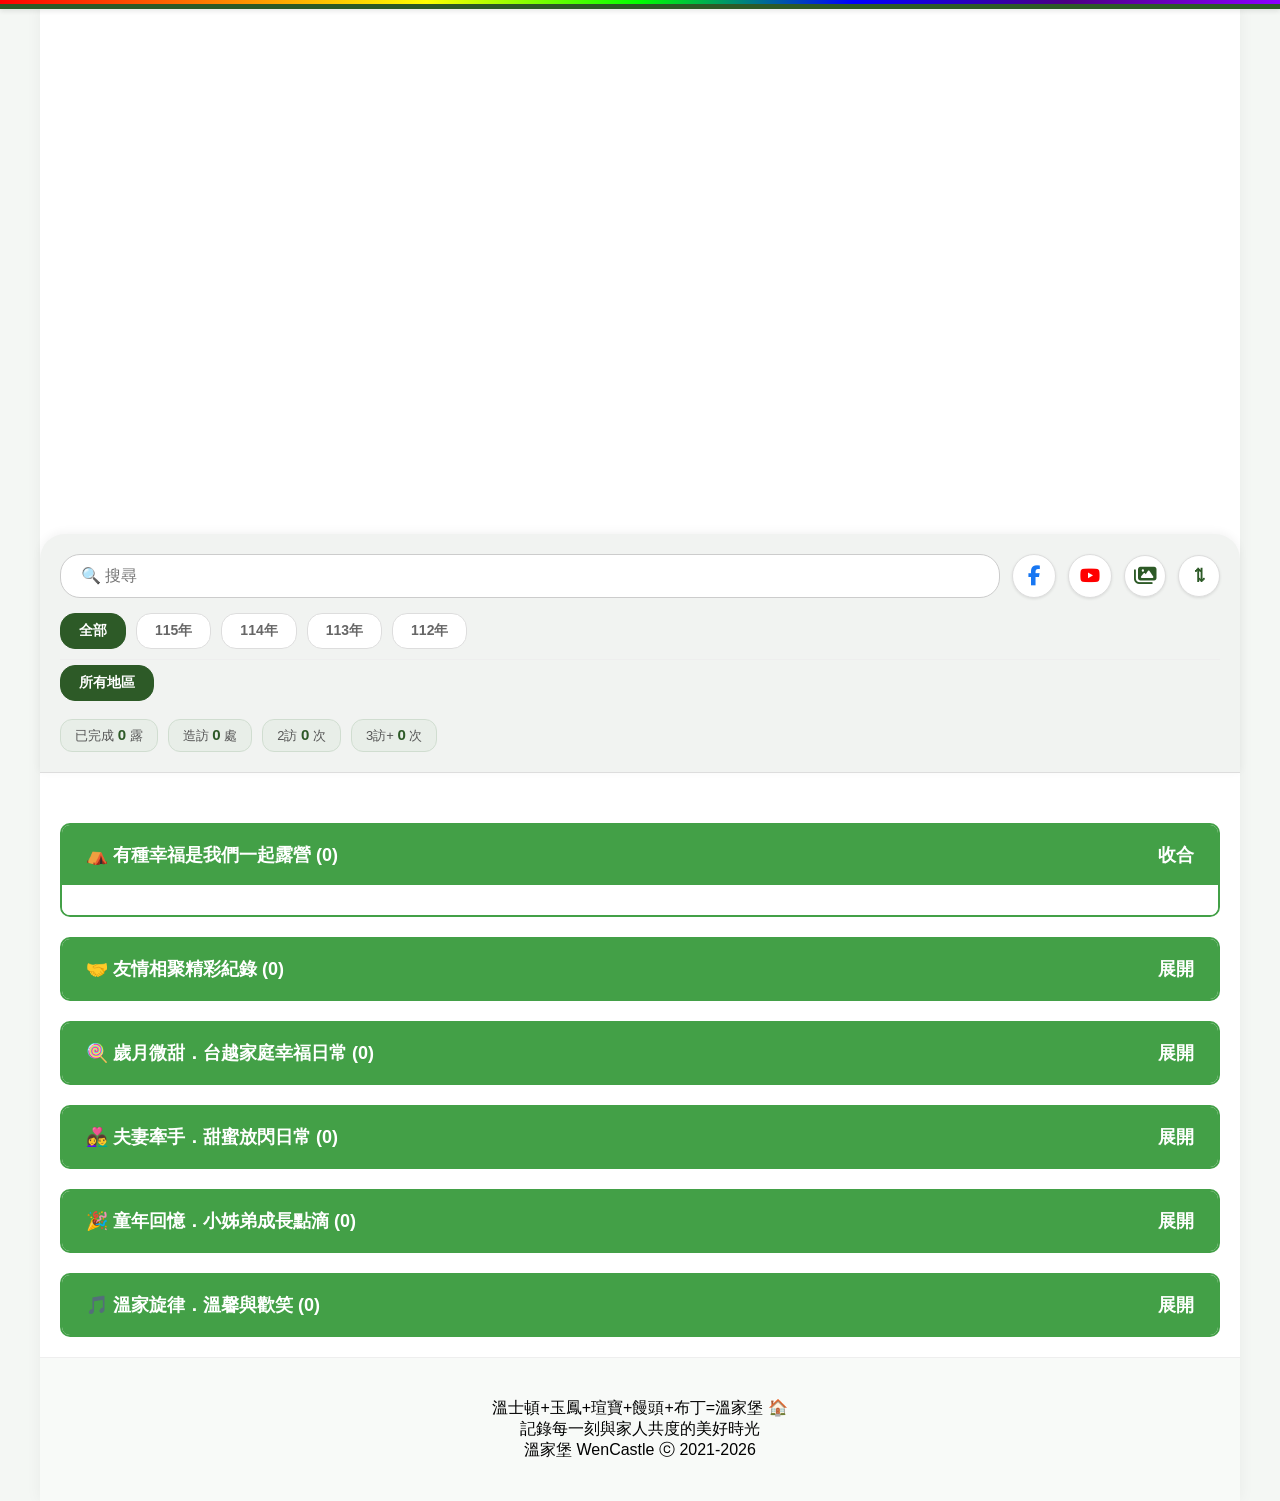
==== commit 7595f0ed: "Update playlist title from 瑄寶與饅頭 to 童年回憶" ====
--- a/camping.html
+++ b/camping.html
@@ -104,7 +104,7 @@
 
         <div class="playlist-card">
             <div class="playlist-header" onclick="togglePlaylist('other5')">
-                <span>🎉 瑄寶與饅頭．小姊弟成長點滴 <span class="playlist-count" id="count-other5">(0)</span></span>
+                <span>🎉 童年回憶．小姊弟成長點滴 <span class="playlist-count" id="count-other5">(0)</span></span>
                 <span id="arrow-other5">展開</span>
             </div>
             <div id="list-other5" class="playlist-content" style="display:none;"></div>
